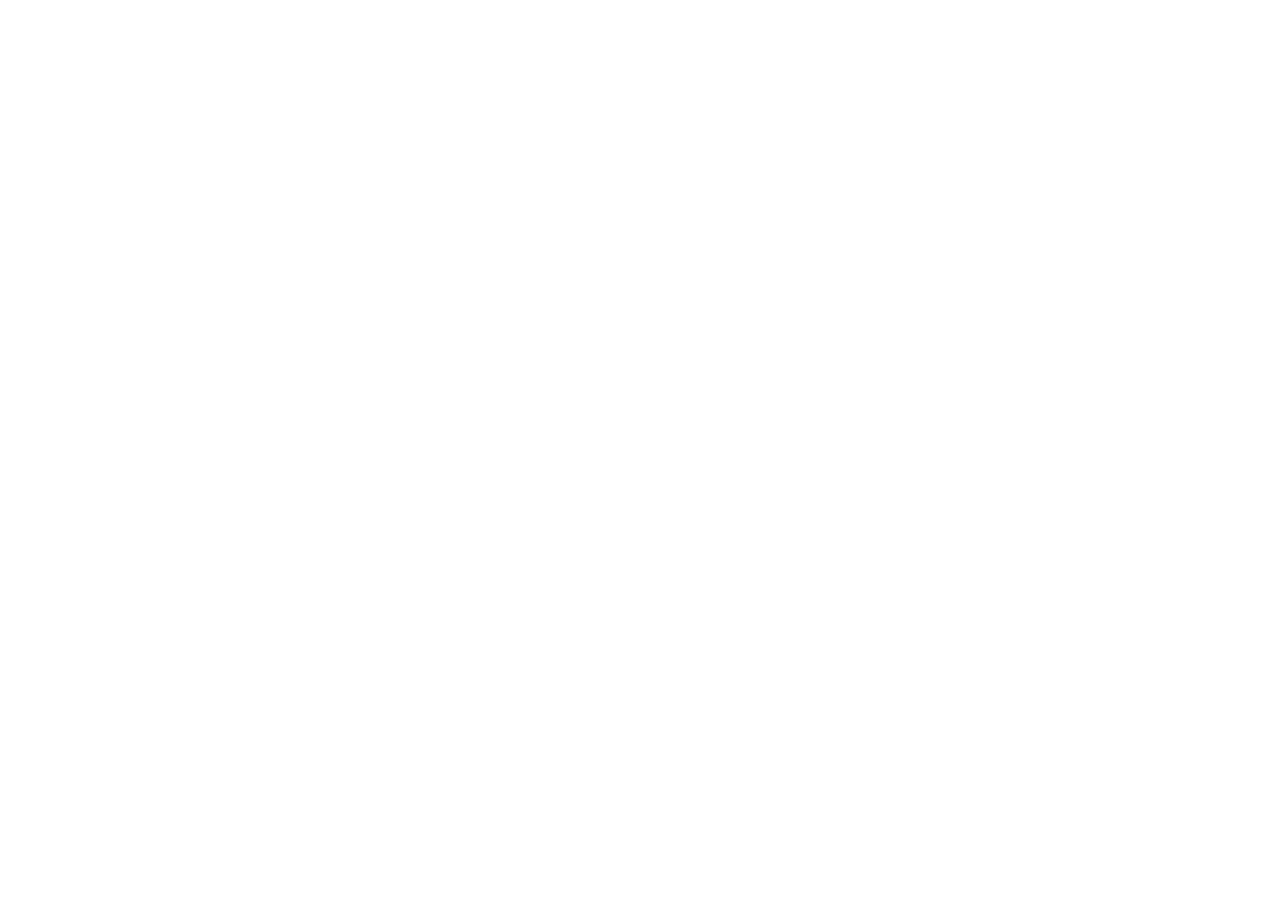
==== index.html @ b2a31ad3 "Initialize project" ====
<!DOCTYPE html>
<html lang="en">
<head>
    <meta charset="UTF-8">
    <meta http-equiv="X-UA-Compatible" content="IE=edge">
    <meta name="viewport" content="width=device-width, initial-scale=1.0">
    <title>نمایش اطلاعات کشورها</title>
    <!-- LOAD FAVICON -->
    <link rel="shortcut icon" href="./assets/images/favIcon.png" type="image/x-icon">
    <!-- LOAD BOOTSTRAP CSS FILE -->
    <link rel="stylesheet" href="./assets/CSS/bootstrap.min.css">
    <!-- LOAD STYLE CSS FILE -->
    <link rel="stylesheet" href="./assets/CSS/style.css">
</head>
<body>
    <!-- HTML codes -->
    <!-- LOAD JS FILES -->
    <link rel="stylesheet" href="./assets/JS/bootstrap.bundle.min.js">
</body>
</html>
---- assets/CSS/style.css ----
@font-face {
    font-family: 'anjoman';
    src: url("../fonts/anjoman.ttf") format(truetype);
}

@font-face {
    font-family: 'dana';
    src: url("../fonts/dana-regula.ttf") format(truetype);
}

@font-face {
    font-family: 'leyla';
    src: url("../fonts/leyla.ttf") format(truetype);
}

html,
body {
    width: 100%;
    height: 100%;
    box-sizing: border-box;
    font-size: 62.5%;
    font-family: anjoman;
}
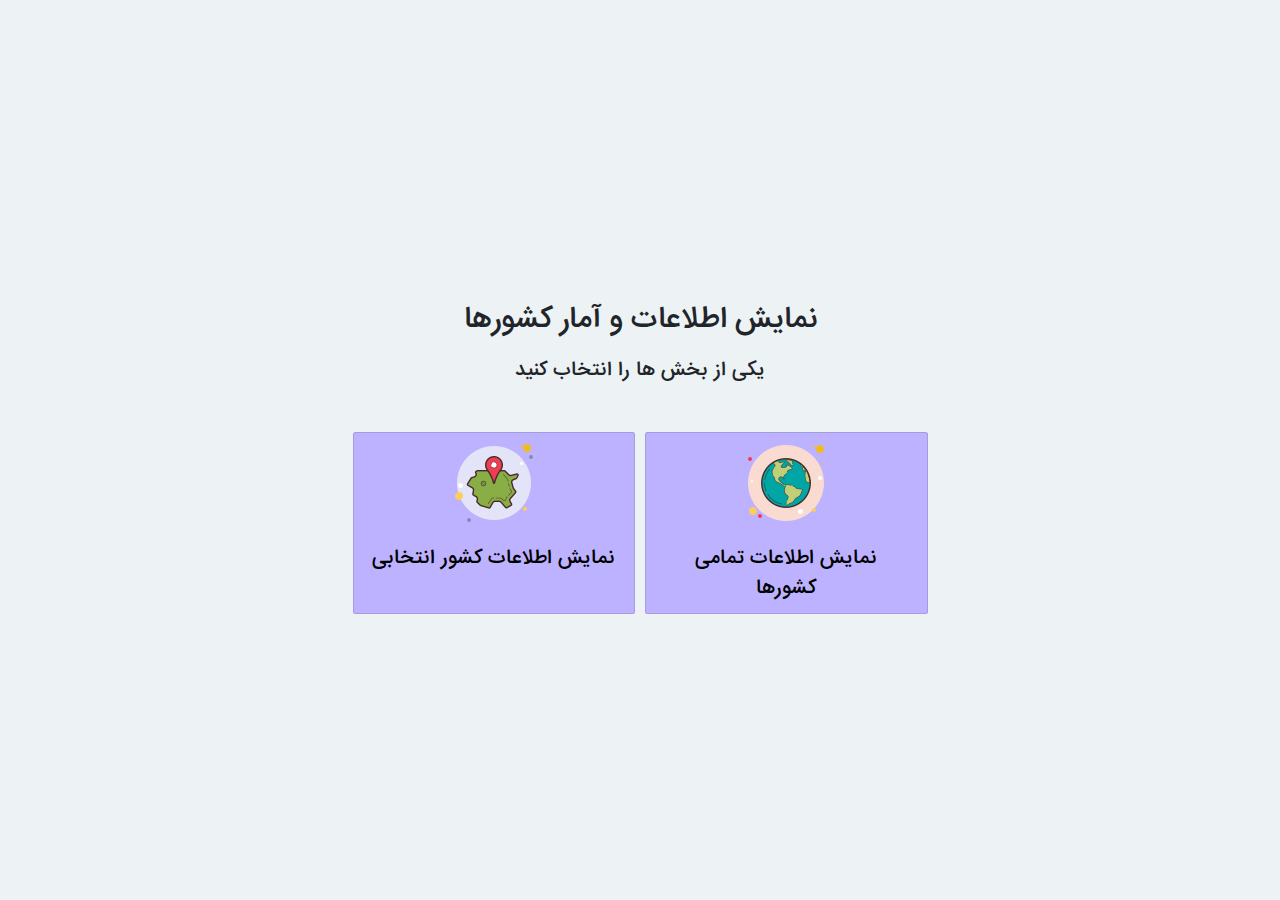
==== commit d1f1cc2e: "complete mainPage" ====
--- a/index.html
+++ b/index.html
@@ -1,5 +1,6 @@
 <!DOCTYPE html>
-<html lang="en">
+<html lang="fa" dir="rtl">
+
 <head>
     <meta charset="UTF-8">
     <meta http-equiv="X-UA-Compatible" content="IE=edge">
@@ -12,9 +13,35 @@
     <!-- LOAD STYLE CSS FILE -->
     <link rel="stylesheet" href="./assets/CSS/style.css">
 </head>
-<body>
+
+<body class="h-100">
     <!-- HTML codes -->
+    <div class="container h-100 d-flex justify-content-center align-items-center flex-column">
+        <div class="title text-center my-5">
+            <h2 class="pb-4">نمایش اطلاعات و آمار کشورها</h2>
+            <h4>یکی از بخش ها را انتخاب کنید</h4>
+        </div>
+        <div class="row gy-3 p-sm-4">
+            <a href="!#" class="card col-12 col-sm-12 col-md mx-2">
+                <div class="text-center">
+                    <img src="./assets/images/countries.png" class="img-fluid text-center">
+                    <div class="card-body">
+                        <p class="card-text">نمایش اطلاعات تمامی کشورها</p>
+                    </div>
+                </div>
+            </a>
+            <a href="!#" class="card col-12 col-sm-12 col-md mx-2">
+                <div class="text-center">
+                    <img src="./assets/images/country.png" class="img-fluid">
+                    <div class="card-body">
+                        <p class="card-text">نمایش اطلاعات کشور انتخابی</p>
+                    </div>
+                </div>
+            </a>
+        </div>
+    </div>
     <!-- LOAD JS FILES -->
     <link rel="stylesheet" href="./assets/JS/bootstrap.bundle.min.js">
 </body>
+
 </html>--- a/assets/CSS/style.css
+++ b/assets/CSS/style.css
@@ -1,16 +1,21 @@
 @font-face {
-    font-family: 'anjoman';
-    src: url("../fonts/anjoman.ttf") format(truetype);
+    font-family: "IranSans";
+    src: url("../fonts/IRANSans_Medium.ttf") format("truetype");
 }
 
 @font-face {
-    font-family: 'dana';
-    src: url("../fonts/dana-regula.ttf") format(truetype);
+    font-family: dana;
+    src: url("../fonts/dana-regula.ttf") format("truetype");
 }
 
 @font-face {
-    font-family: 'leyla';
-    src: url("../fonts/leyla.ttf") format(truetype);
+    font-family: leyla;
+    src: url("../fonts/leyla.ttf") format("truetype");
+}
+
+:root {
+    --background-color: #edf2f4;
+    --card-color: #FFD6A5;
 }
 
 html,
@@ -19,5 +24,37 @@
     height: 100%;
     box-sizing: border-box;
     font-size: 62.5%;
-    font-family: anjoman;
+    background-color: var(--background-color);
 }
+
+* {
+    font-family: "IranSans";
+}
+
+/* Title textes */
+.title h2 {
+    font-size: 3rem;
+}
+
+.title h4 {
+    font-size: 2rem;
+}
+
+/* CARD-BODY */
+.card-text {
+    font-size: 2rem;
+}
+
+a {
+    text-decoration: none;
+    color: black;
+    transition: color .5s ease;
+}
+
+a:hover {
+    color: #FFADAD;
+}
+
+.card {
+    background-color: #BDB2FF;
+}